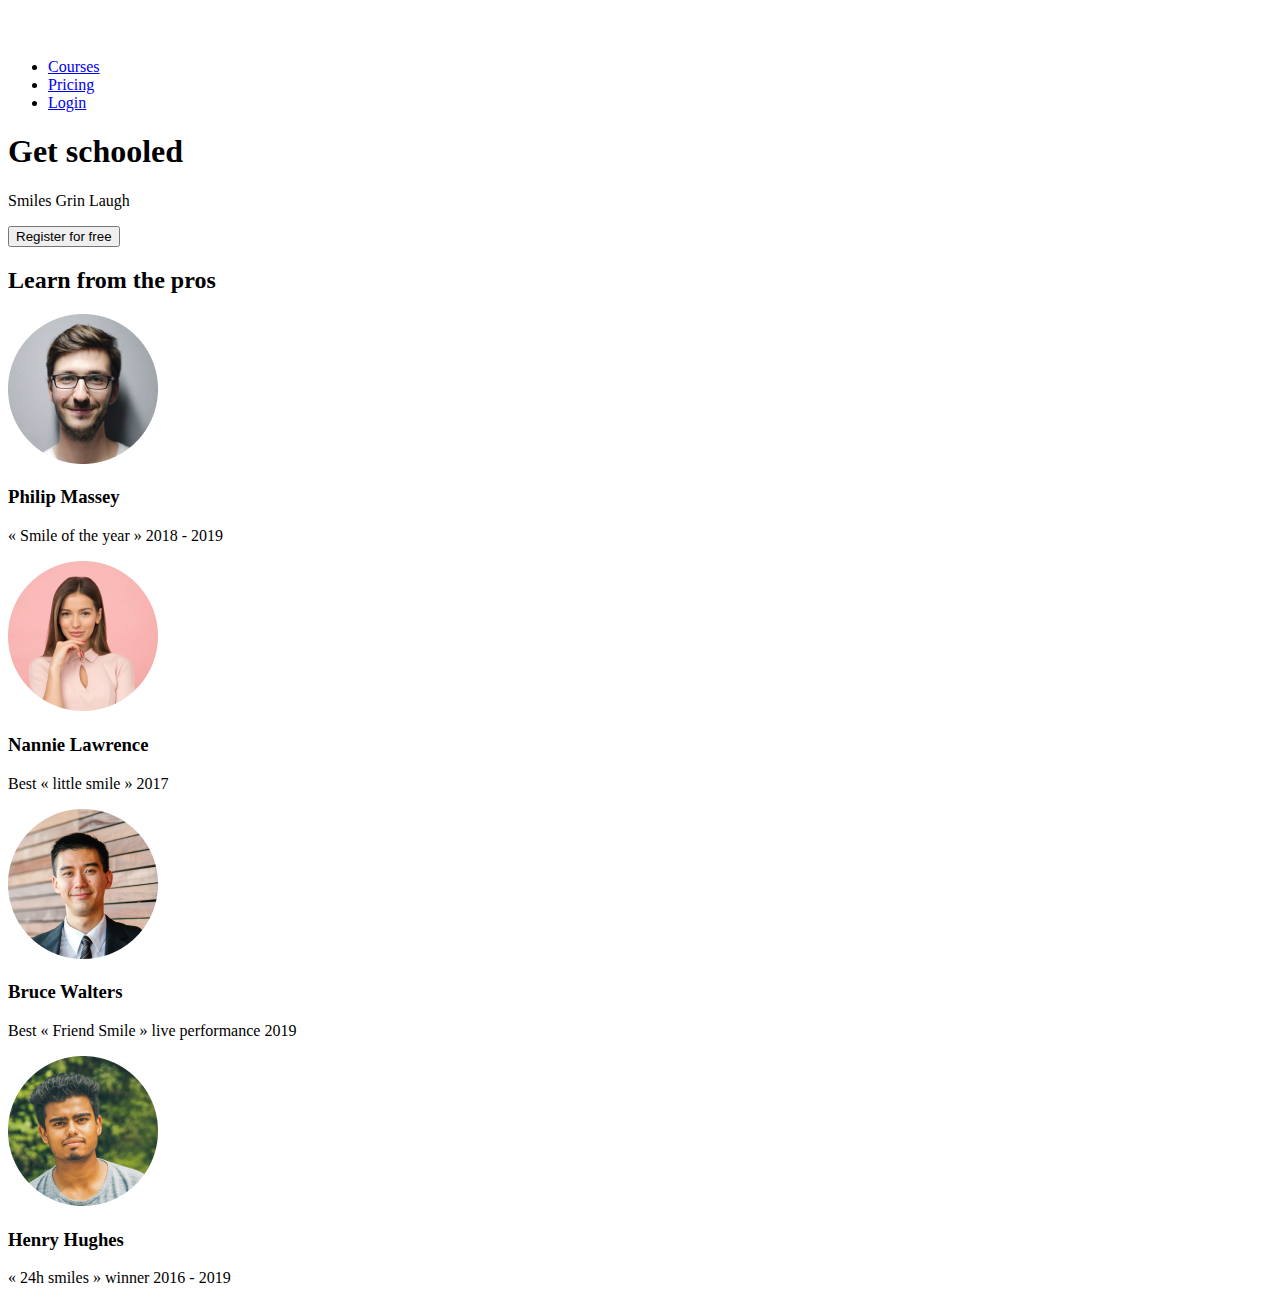
==== html_advanced/index.html @ b12fd365 "Add 2 - banner" ====
<!DOCTYPE html>
<html lang="en">
  <head>
    <meta charset="UTF-8" />
    <meta name="viewport" content="width=device-width, initial-scale=1.0" />
    <title>School Page</title>
  </head>
  <body>
    <header>
      <div>
        <a href="#"><img src="./logo.png" alt="School Page's logo" /></a>
        <nav>
          <ul>
            <li><a href="#">Courses</a></li>
            <li><a href="#">Pricing</a></li>
            <li><a href="#">Login</a></li>
          </ul>
        </nav>
      </div>
    </header>
    <main>
      <section>
        <div>
          <h1>Get schooled</h1>
          <p>Smiles Grin Laugh</p>
          <button>Register for free</button>
        </div>
        <div>
          <h2>Learn from the pros</h2>
          <div>
            <div>
              <img src="./pro1.png" alt="" />
              <h3>Philip Massey</h3>
              <p>« Smile of the year » 2018 - 2019</p>
            </div>
            <div>
              <img src="./pro2.png" alt="" />
              <h3>Nannie Lawrence</h3>
              <p>Best « little smile » 2017</p>
            </div>
            <div>
              <img src="./pro3.png" alt="" />
              <h3>Bruce Walters</h3>
              <p>Best « Friend Smile » live performance 2019</p>
            </div>
            <div>
              <img src="./pro4.png" alt="" />
              <h3>Henry Hughes</h3>
              <p>« 24h smiles » winner 2016 - 2019</p>
            </div>
          </div>
        </div>
      </section>
    </main>
  </body>
</html>
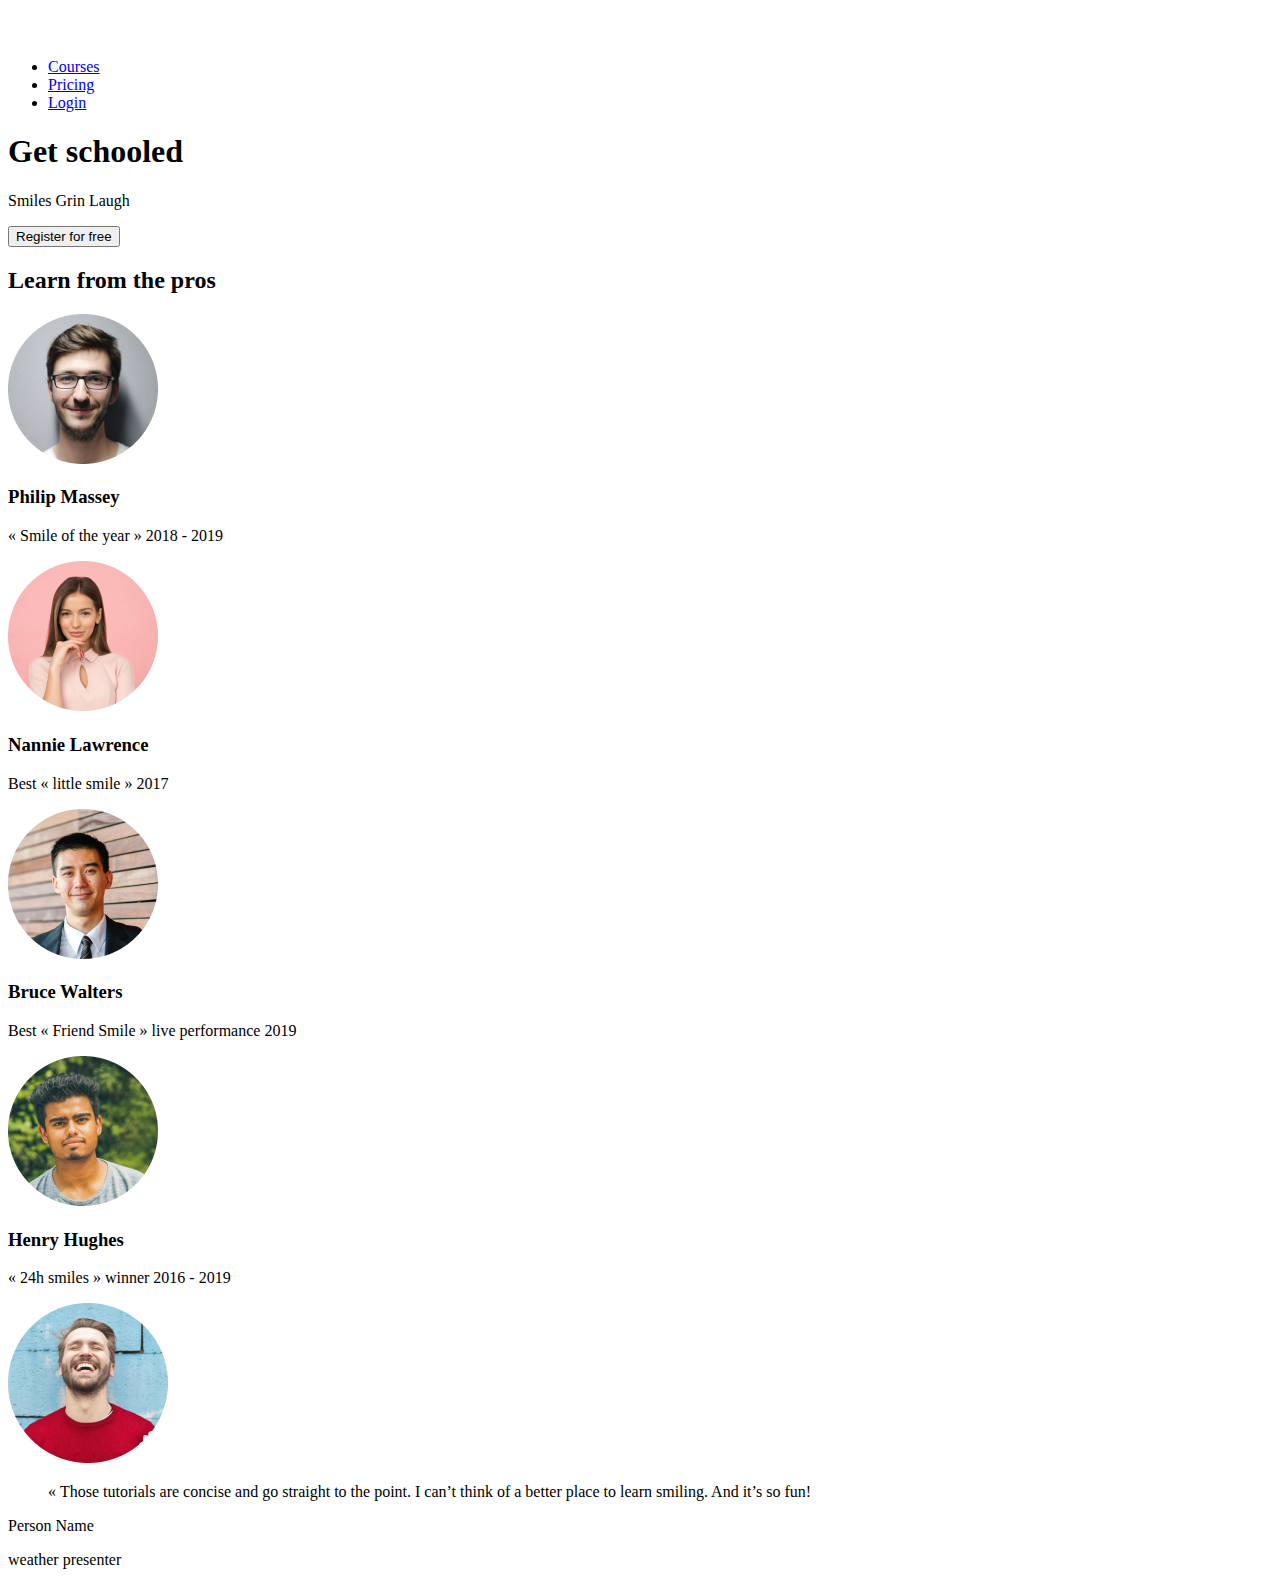
==== commit 545fd63c: "3 - quote" ====
--- a/html_advanced/index.html
+++ b/html_advanced/index.html
@@ -51,6 +51,21 @@
           </div>
         </div>
       </section>
+      <section>
+        <div>
+          <img src="./quote_avatar.png" alt="" />
+          <div>
+            <blockquote>
+              <p>
+                « Those tutorials are concise and go straight to the point. I
+                can’t think of a better place to learn smiling. And it’s so fun!
+              </p>
+            </blockquote>
+            <p>Person Name</p>
+            <p>weather presenter</p>
+          </div>
+        </div>
+      </section>
     </main>
   </body>
 </html>
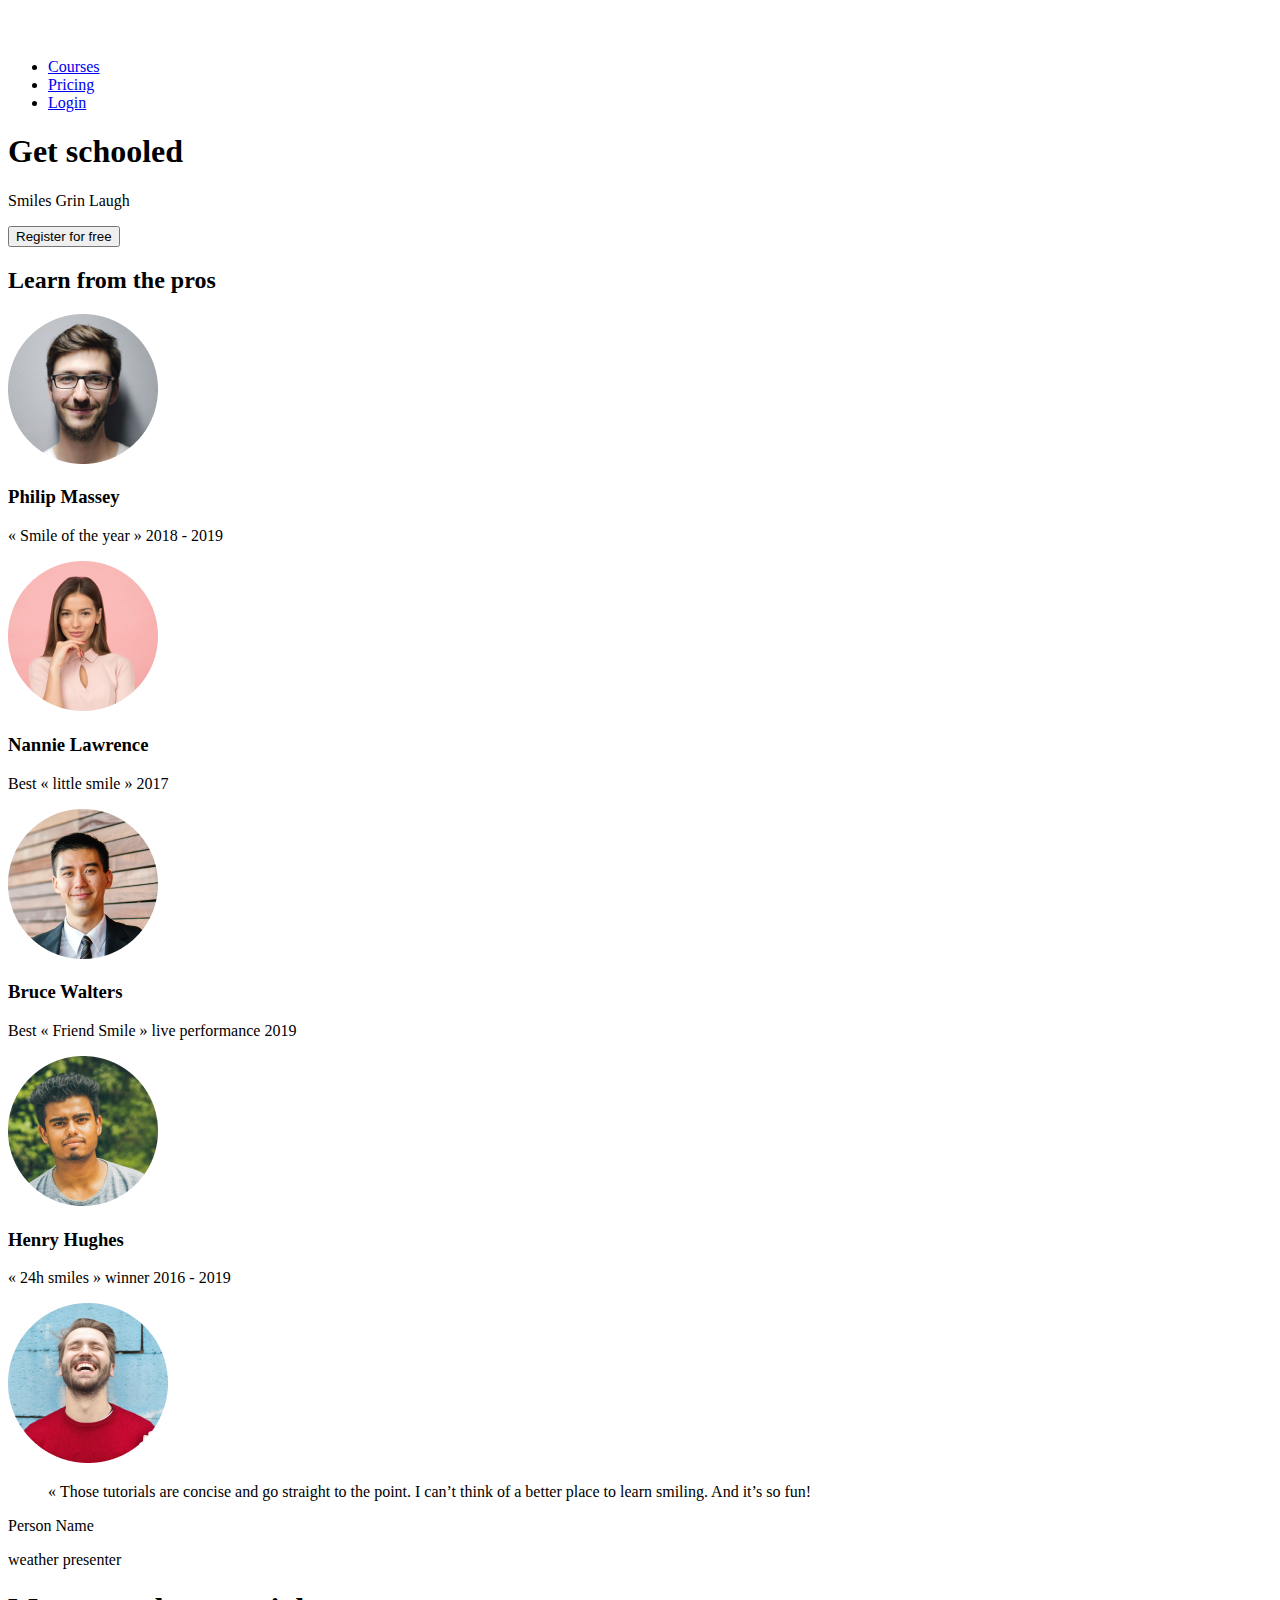
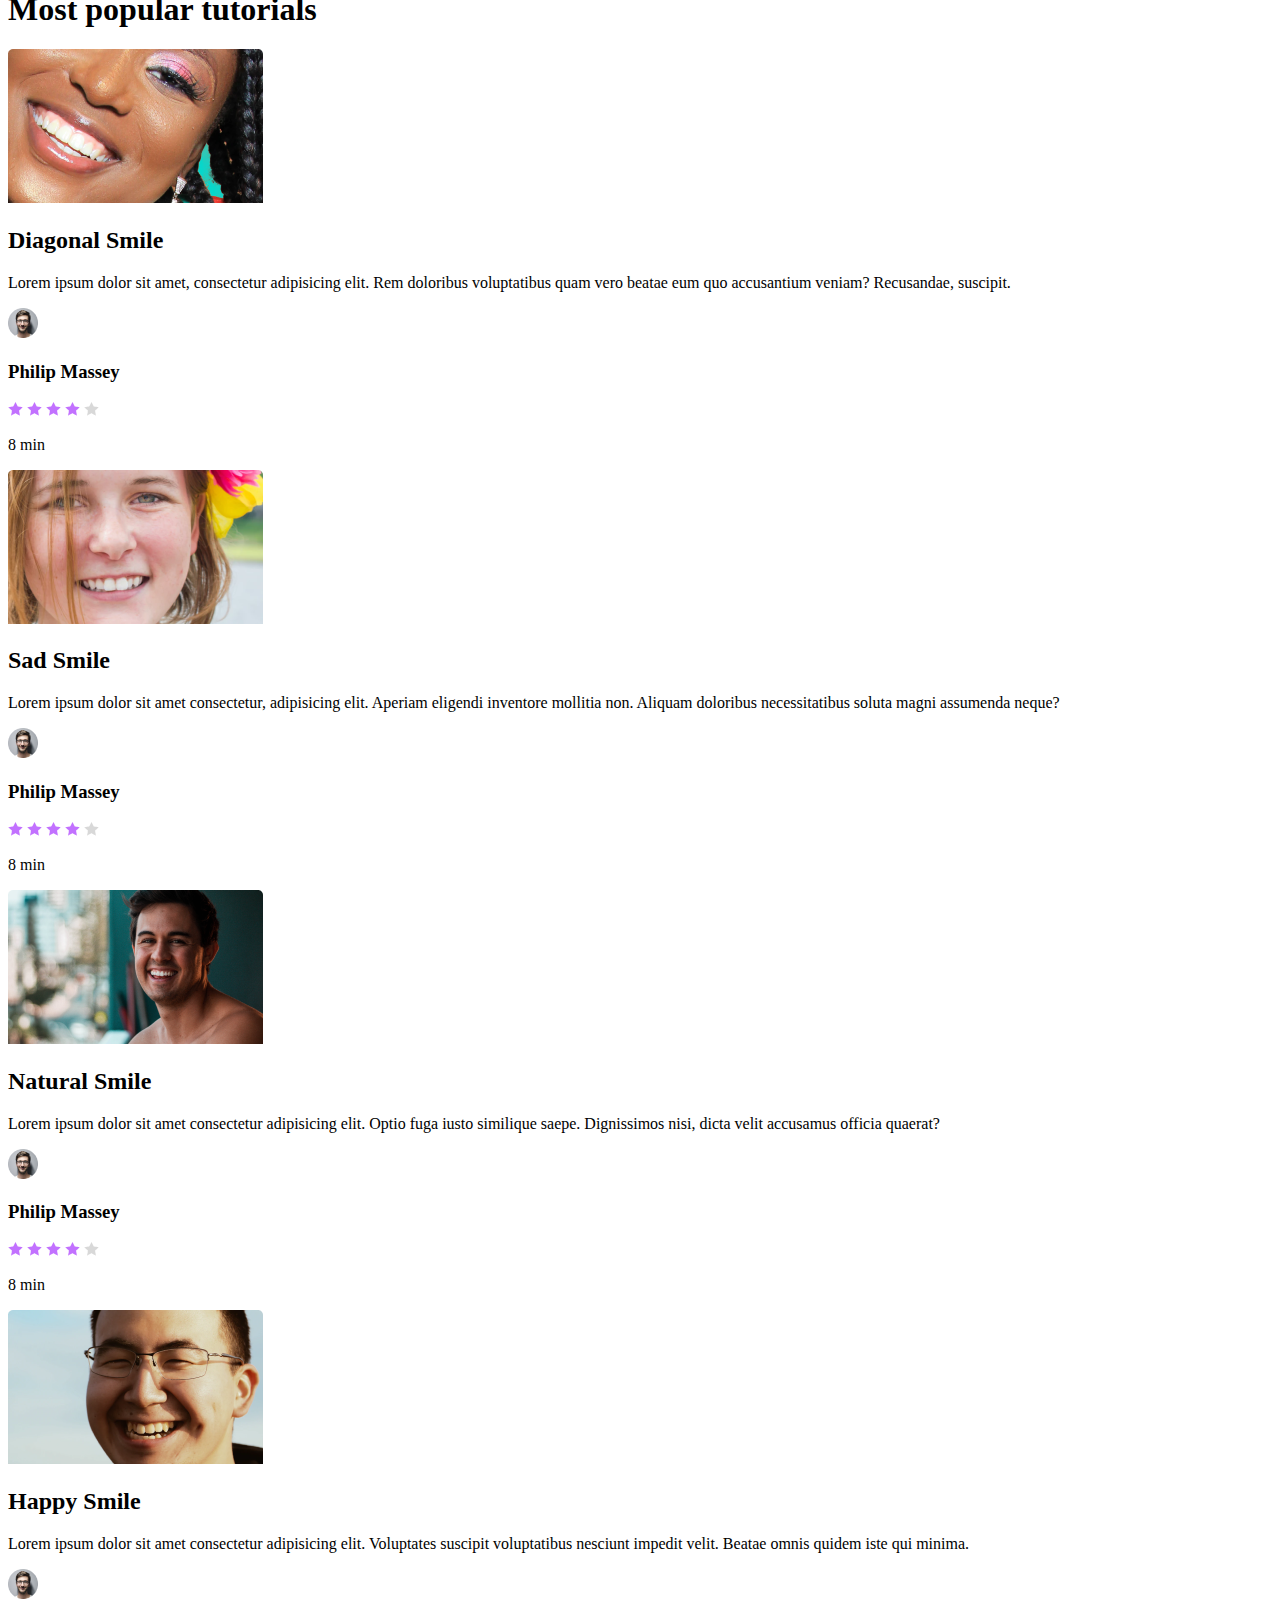
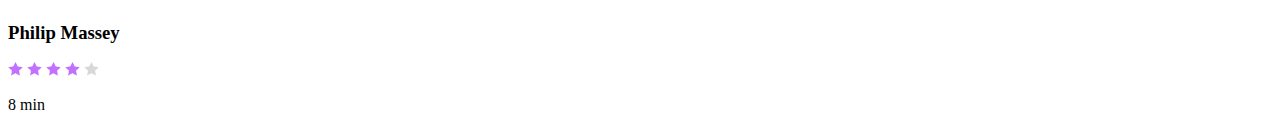
==== commit 09bfb1a9: "4 - Videos" ====
--- a/html_advanced/index.html
+++ b/html_advanced/index.html
@@ -66,6 +66,103 @@
           </div>
         </div>
       </section>
+      <section>
+        <h1>Most popular tutorials</h1>
+        <div>
+          <div>
+            <img src="./video1.png" alt="Diagonal Smile video" />
+            <h2>Diagonal Smile</h2>
+            <p>
+              Lorem ipsum dolor sit amet, consectetur adipisicing elit. Rem
+              doloribus voluptatibus quam vero beatae eum quo accusantium
+              veniam? Recusandae, suscipit.
+            </p>
+            <div>
+              <img src="./video1_author.png" alt="" />
+              <h3>Philip Massey</h3>
+            </div>
+            <div>
+              <div>
+                <img src="./star_full.png" alt="" />
+                <img src="./star_full.png" alt="" />
+                <img src="./star_full.png" alt="" />
+                <img src="./star_full.png" alt="" />
+                <img src="./star_empty.png" alt="" />
+              </div>
+              <p>8 min</p>
+            </div>
+          </div>
+          <div>
+            <img src="./video2.png" alt="" />
+            <h2>Sad Smile</h2>
+            <p>
+              Lorem ipsum dolor sit amet consectetur, adipisicing elit. Aperiam
+              eligendi inventore mollitia non. Aliquam doloribus necessitatibus
+              soluta magni assumenda neque?
+            </p>
+            <div>
+              <img src="./video1_author.png" alt="" />
+              <h3>Philip Massey</h3>
+            </div>
+            <div>
+              <div>
+                <img src="./star_full.png" alt="" />
+                <img src="./star_full.png" alt="" />
+                <img src="./star_full.png" alt="" />
+                <img src="./star_full.png" alt="" />
+                <img src="./star_empty.png" alt="" />
+              </div>
+              <p>8 min</p>
+            </div>
+          </div>
+          <div>
+            <img src="./video3.png" alt="" />
+            <h2>Natural Smile</h2>
+            <p>
+              Lorem ipsum dolor sit amet consectetur adipisicing elit. Optio
+              fuga iusto similique saepe. Dignissimos nisi, dicta velit
+              accusamus officia quaerat?
+            </p>
+            <div>
+              <img src="./video1_author.png" alt="" />
+              <h3>Philip Massey</h3>
+            </div>
+            <div>
+              <div>
+                <img src="./star_full.png" alt="" />
+                <img src="./star_full.png" alt="" />
+                <img src="./star_full.png" alt="" />
+                <img src="./star_full.png" alt="" />
+                <img src="./star_empty.png" alt="" />
+              </div>
+              <p>8 min</p>
+            </div>
+          </div>
+          <div>
+            <img src="./video4.png" alt="" />
+            <h2>Happy Smile</h2>
+            <p>
+              Lorem ipsum dolor sit amet consectetur adipisicing elit.
+              Voluptates suscipit voluptatibus nesciunt impedit velit. Beatae
+              omnis quidem iste qui minima.
+            </p>
+            <div>
+              <img src="./video1_author.png" alt="" />
+              <h3>Philip Massey</h3>
+            </div>
+            <div>
+              <div>
+                <img src="./star_full.png" alt="" />
+                <img src="./star_full.png" alt="" />
+                <img src="./star_full.png" alt="" />
+                <img src="./star_full.png" alt="" />
+                <img src="./star_empty.png" alt="" />
+              </div>
+              <p>8 min</p>
+            </div>
+          </div>
+        </div>
+      </section>
     </main>
   </body>
 </html>
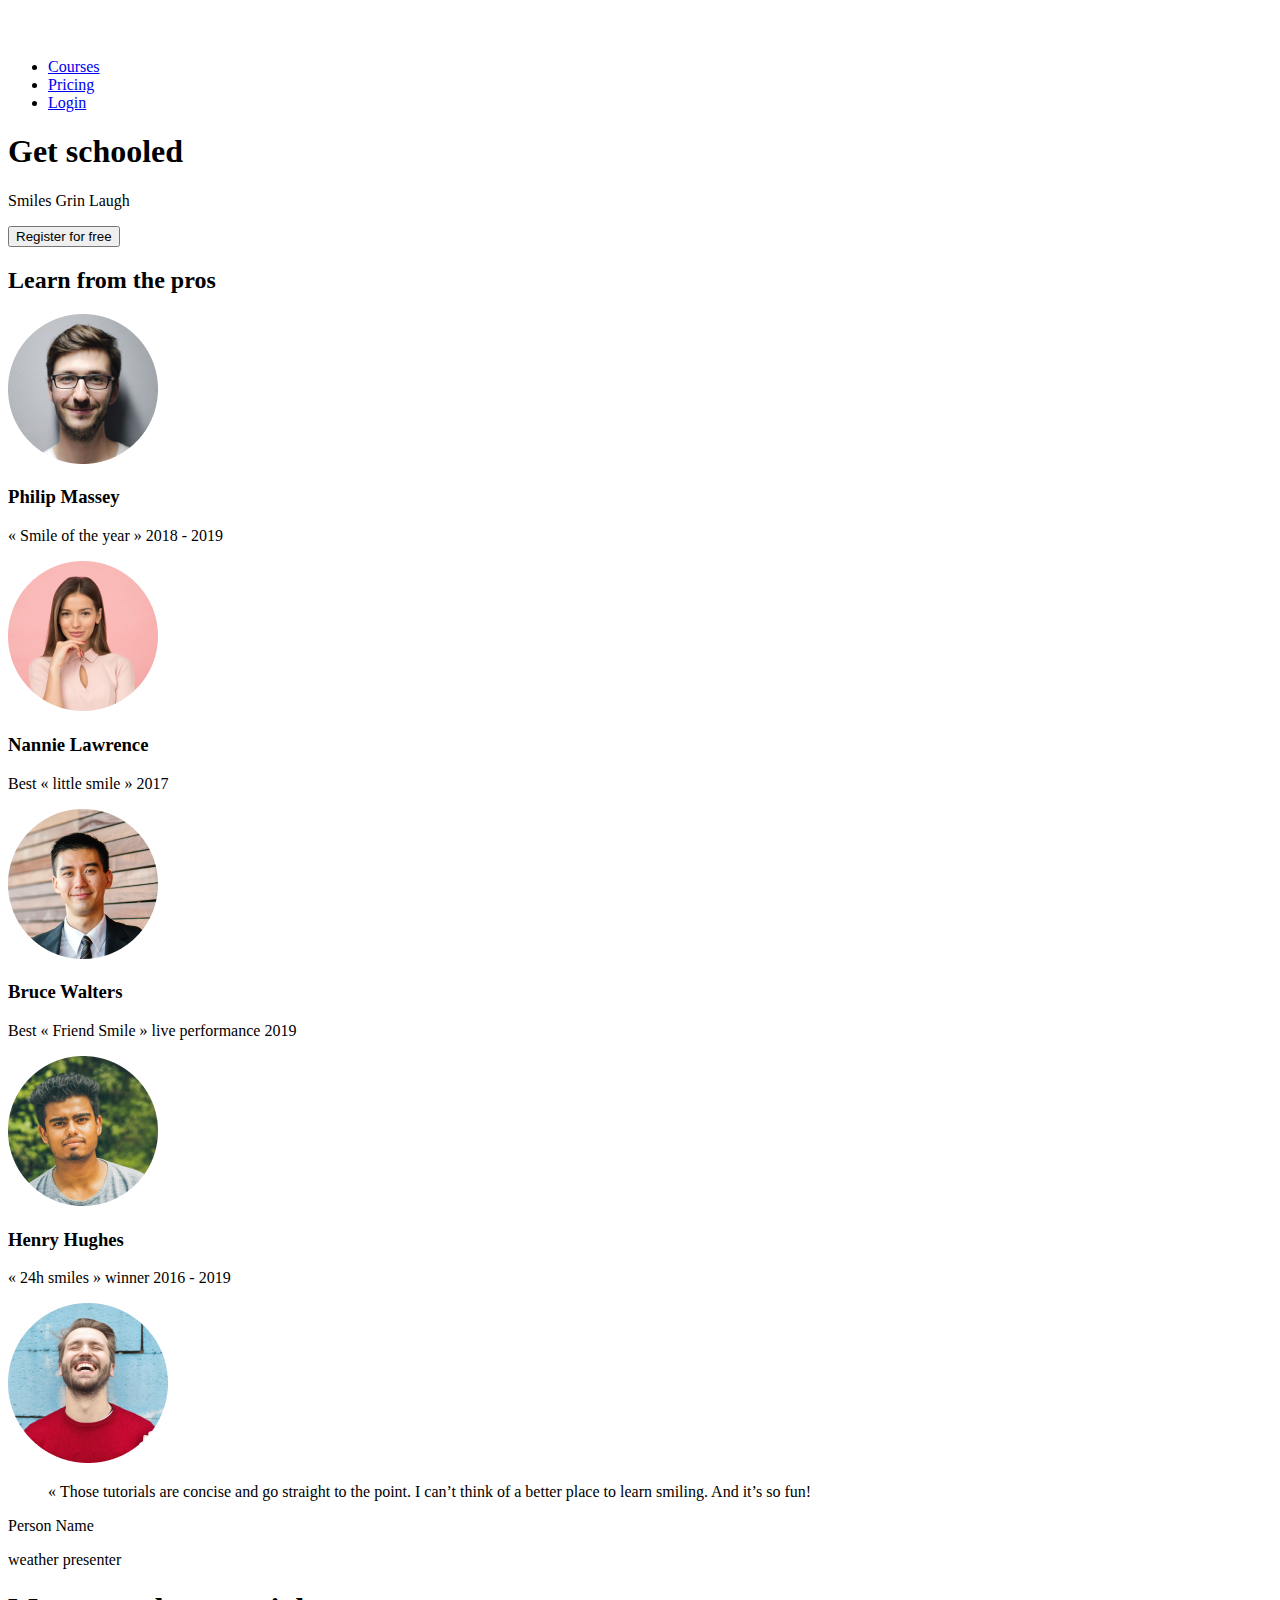
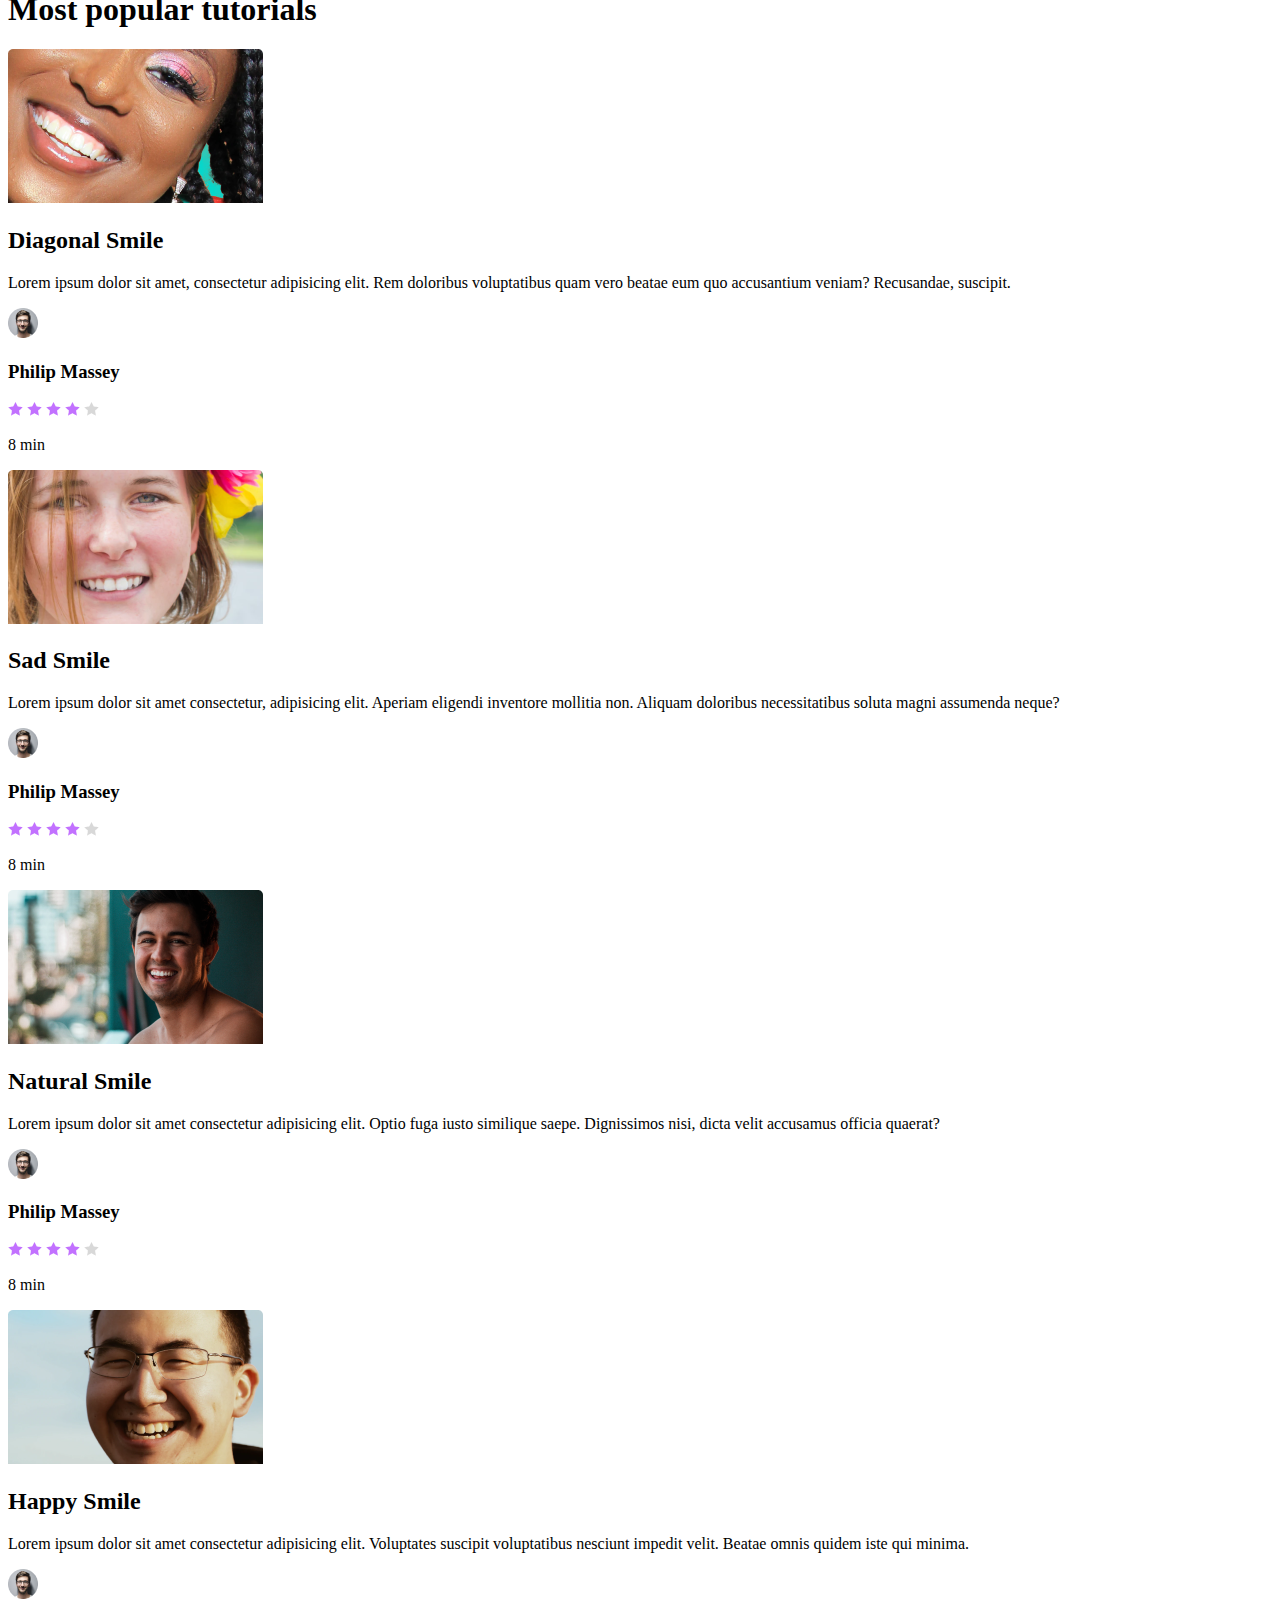
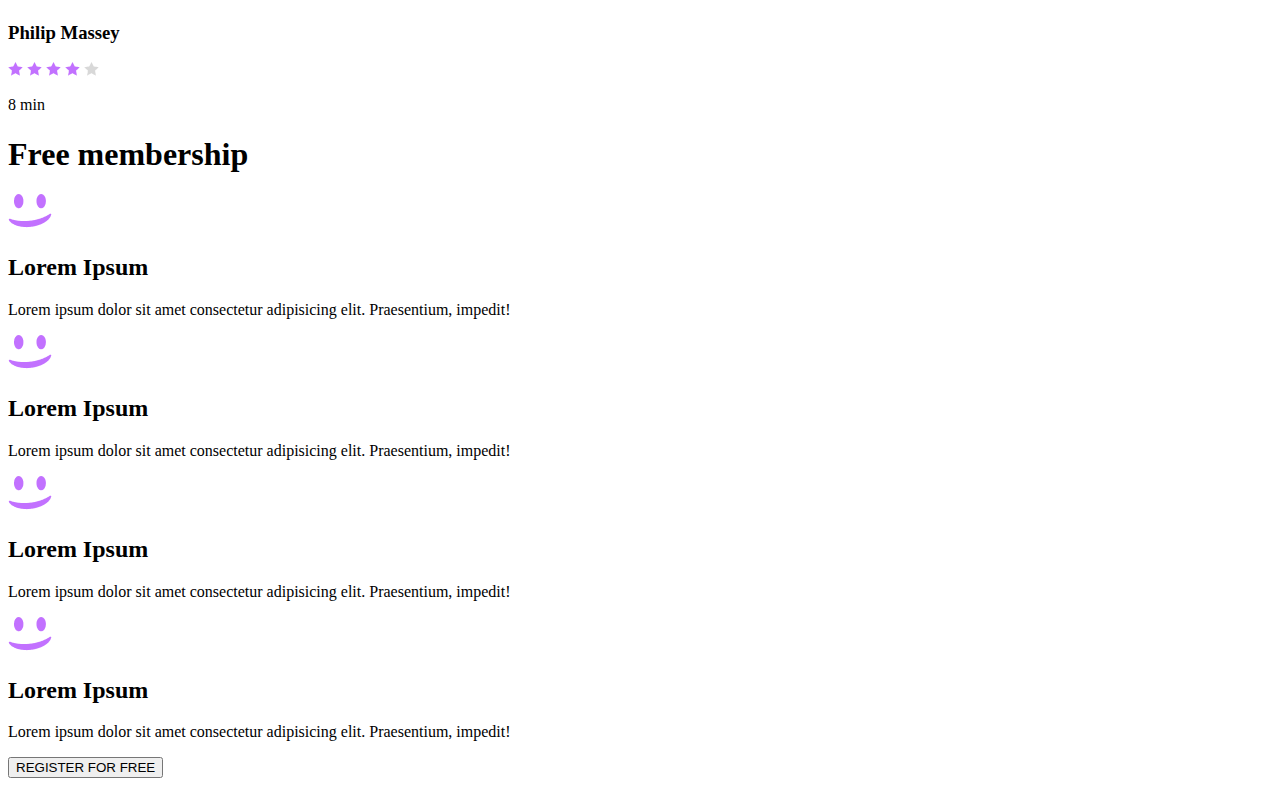
==== commit 8d9f9780: "5 - Membership" ====
--- a/html_advanced/index.html
+++ b/html_advanced/index.html
@@ -163,6 +163,44 @@
           </div>
         </div>
       </section>
+      <section>
+        <h1>Free membership</h1>
+        <div>
+          <div>
+            <img src="./membership_smile.png" alt="" />
+            <h2>Lorem Ipsum</h2>
+            <p>
+              Lorem ipsum dolor sit amet consectetur adipisicing elit.
+              Praesentium, impedit!
+            </p>
+          </div>
+          <div>
+            <img src="./membership_smile.png" alt="" />
+            <h2>Lorem Ipsum</h2>
+            <p>
+              Lorem ipsum dolor sit amet consectetur adipisicing elit.
+              Praesentium, impedit!
+            </p>
+          </div>
+          <div>
+            <img src="./membership_smile.png" alt="" />
+            <h2>Lorem Ipsum</h2>
+            <p>
+              Lorem ipsum dolor sit amet consectetur adipisicing elit.
+              Praesentium, impedit!
+            </p>
+          </div>
+          <div>
+            <img src="./membership_smile.png" alt="" />
+            <h2>Lorem Ipsum</h2>
+            <p>
+              Lorem ipsum dolor sit amet consectetur adipisicing elit.
+              Praesentium, impedit!
+            </p>
+          </div>
+        </div>
+        <button>REGISTER FOR FREE</button>
+      </section>
     </main>
   </body>
 </html>
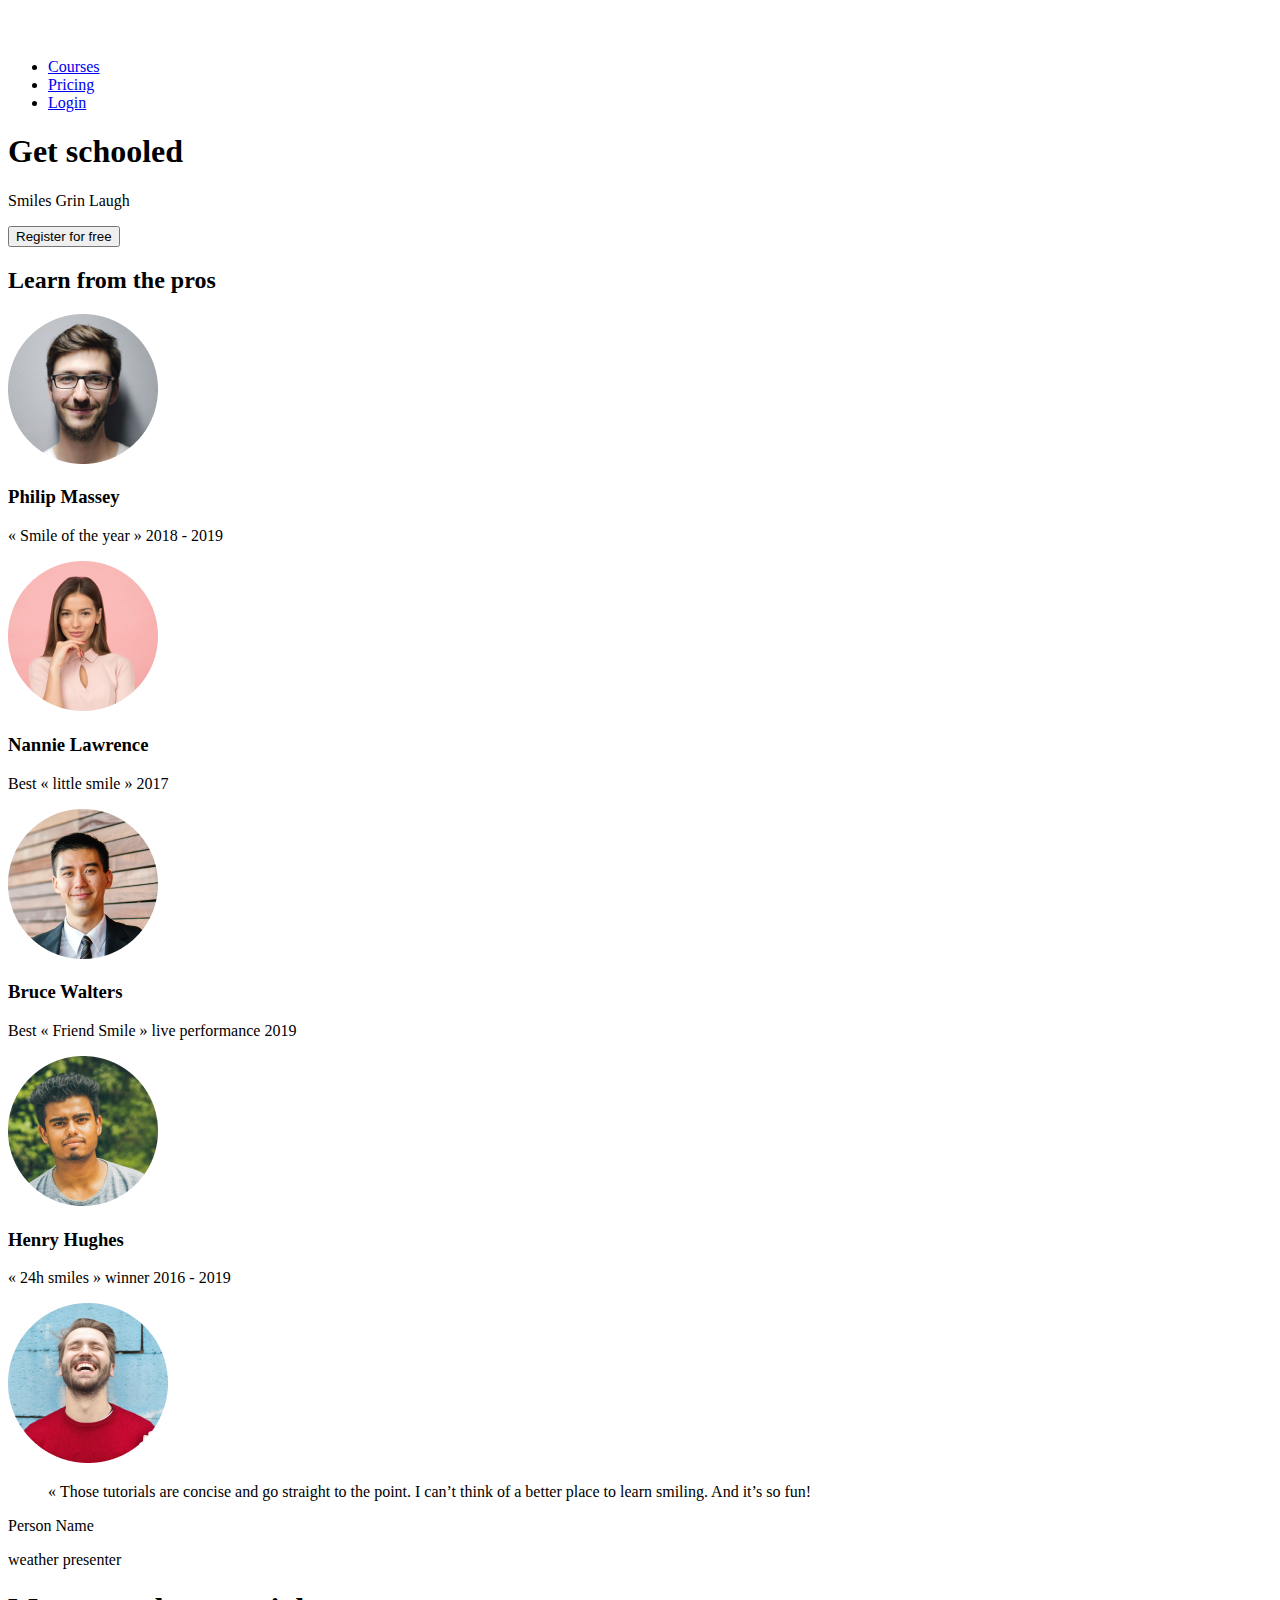
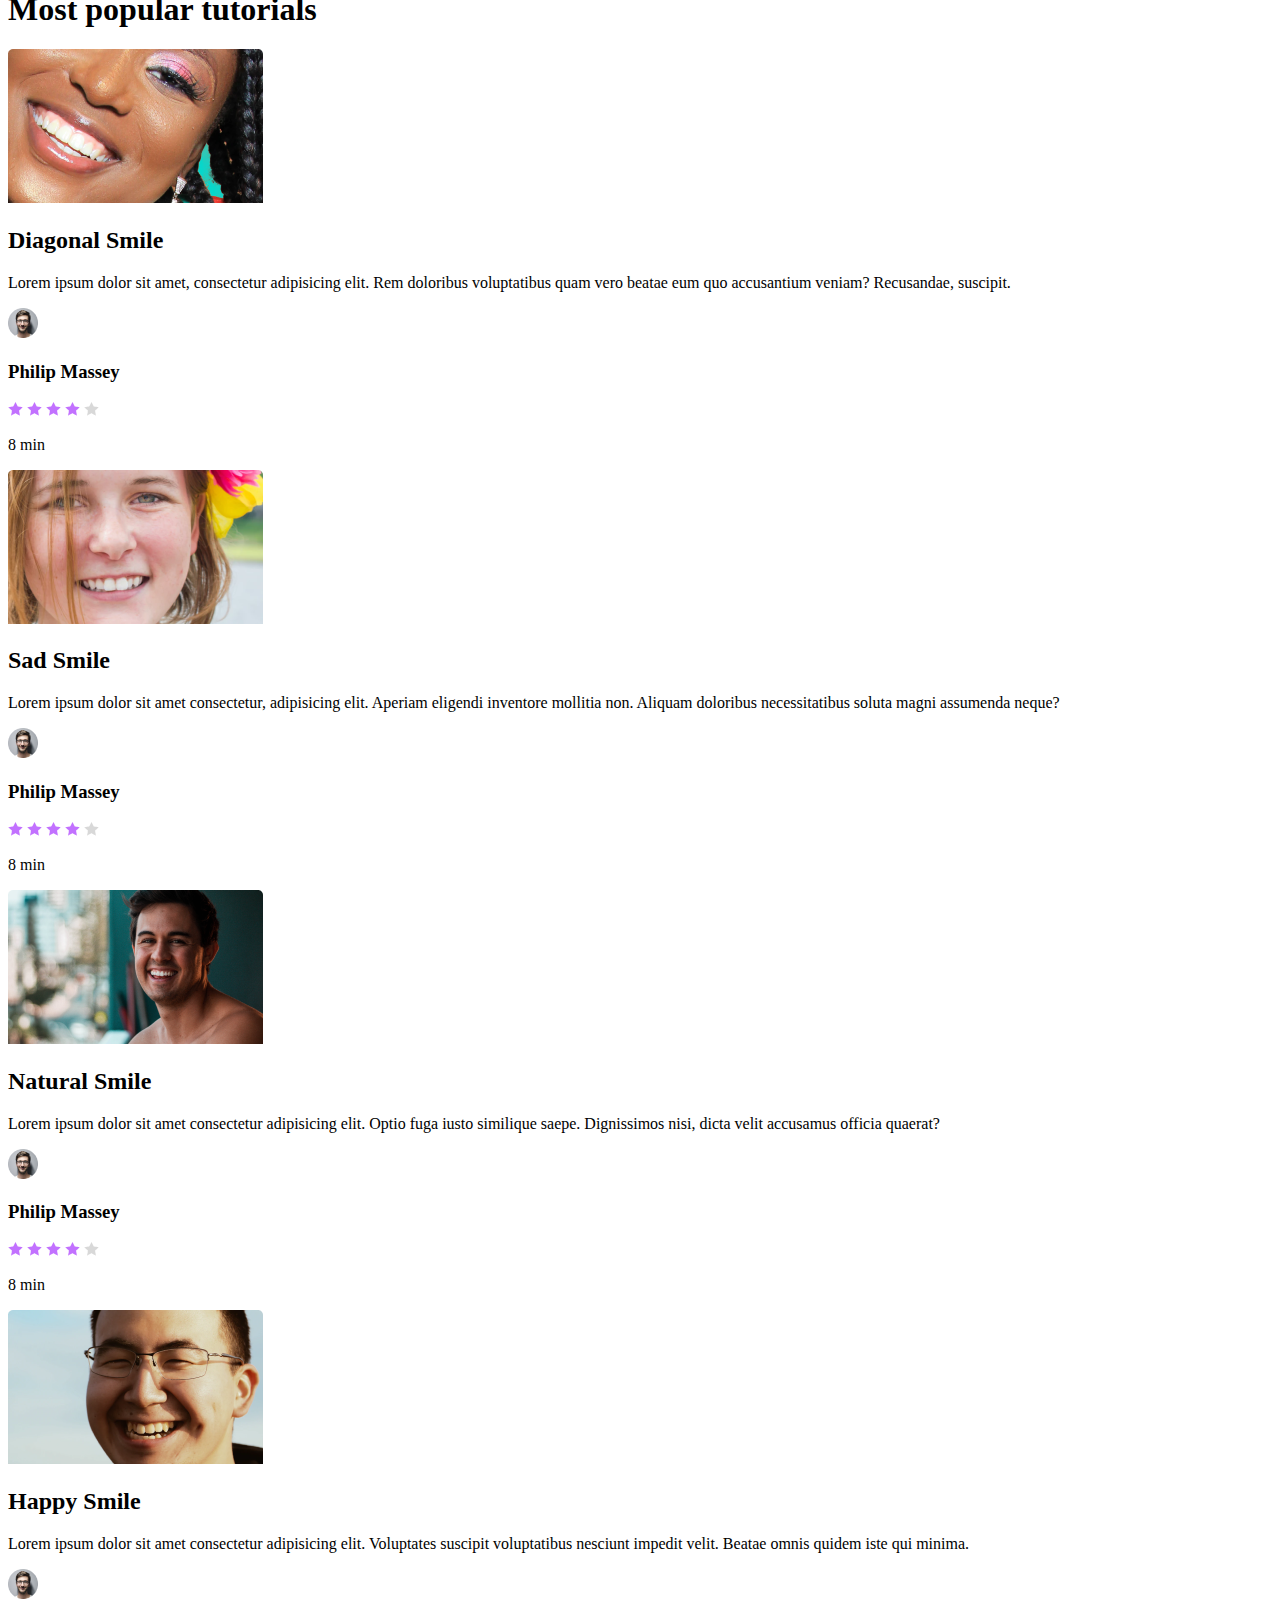
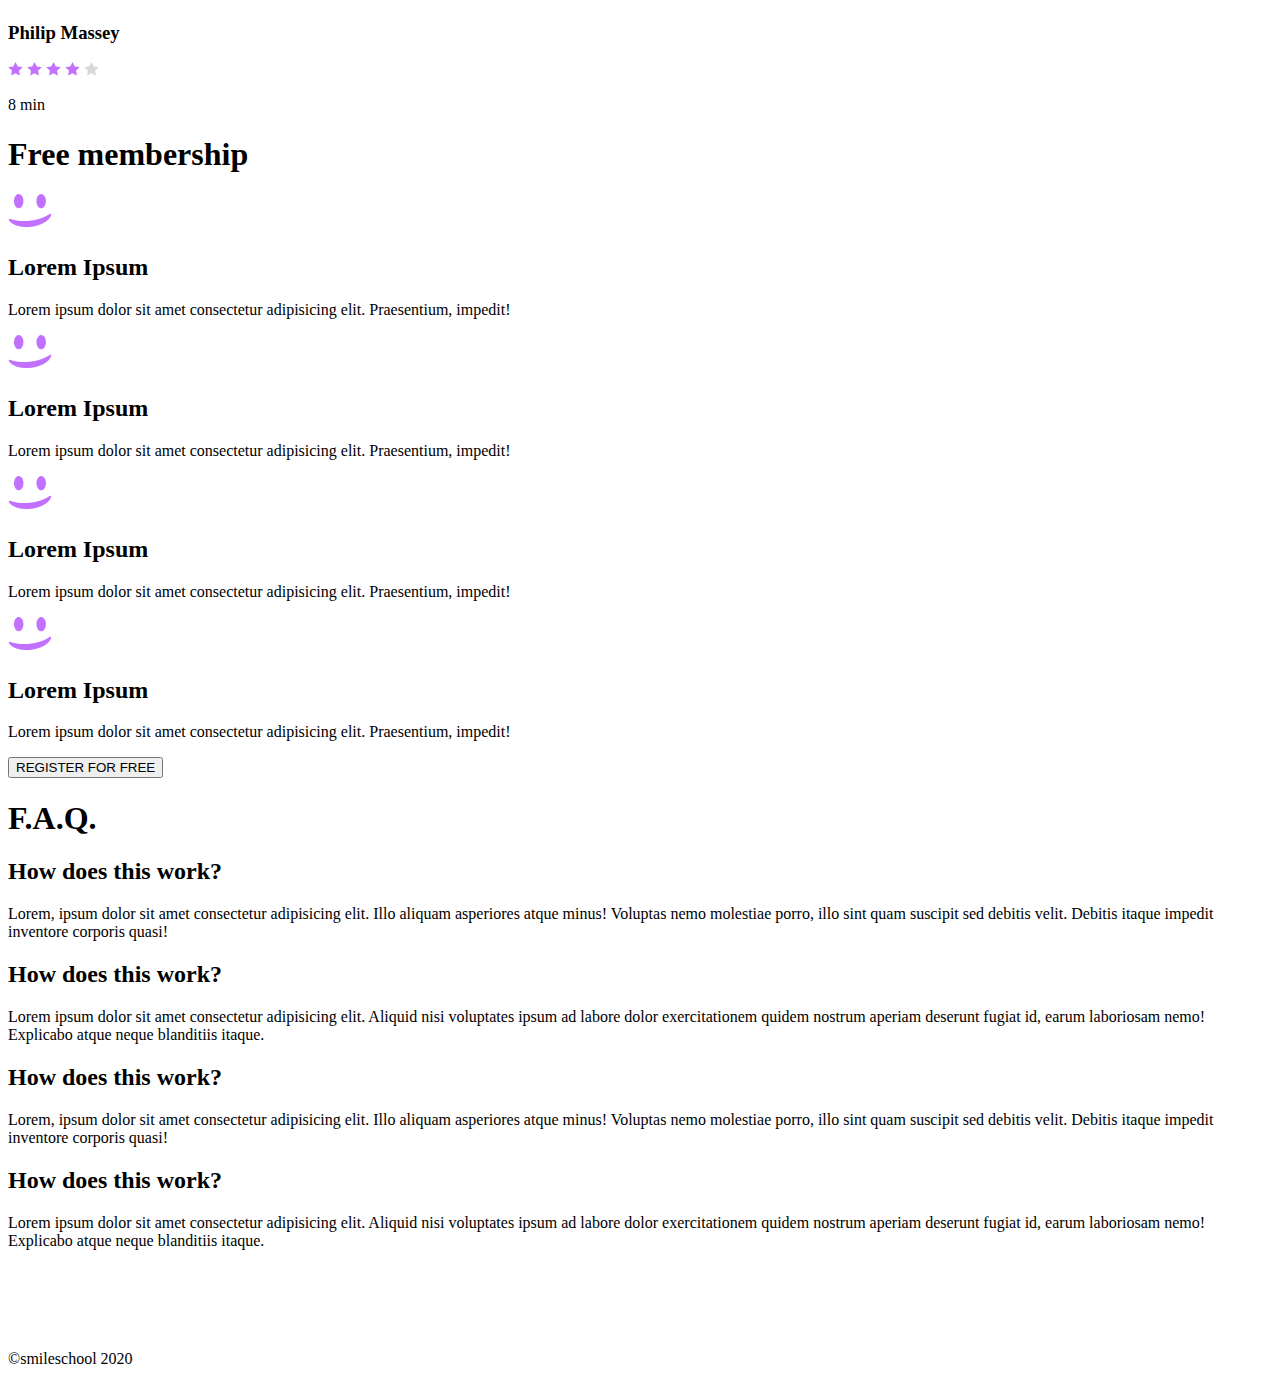
==== commit 40141e71: "7 - Footer" ====
--- a/html_advanced/index.html
+++ b/html_advanced/index.html
@@ -201,6 +201,64 @@
         </div>
         <button>REGISTER FOR FREE</button>
       </section>
+      <section>
+        <h1>F.A.Q.</h1>
+        <div class="faq-blocks-container">
+          <div class="row">
+            <div class="col item">
+              <h2>How does this work?</h2>
+              <p>
+                Lorem, ipsum dolor sit amet consectetur adipisicing elit. Illo
+                aliquam asperiores atque minus! Voluptas nemo molestiae porro,
+                illo sint quam suscipit sed debitis velit. Debitis itaque
+                impedit inventore corporis quasi!
+              </p>
+            </div>
+            <div class="col item">
+              <h2>How does this work?</h2>
+              <p>
+                Lorem ipsum dolor sit amet consectetur adipisicing elit. Aliquid
+                nisi voluptates ipsum ad labore dolor exercitationem quidem
+                nostrum aperiam deserunt fugiat id, earum laboriosam nemo!
+                Explicabo atque neque blanditiis itaque.
+              </p>
+            </div>
+          </div>
+          <div class="row">
+            <div class="col item">
+              <h2>How does this work?</h2>
+              <p>
+                Lorem, ipsum dolor sit amet consectetur adipisicing elit. Illo
+                aliquam asperiores atque minus! Voluptas nemo molestiae porro,
+                illo sint quam suscipit sed debitis velit. Debitis itaque
+                impedit inventore corporis quasi!
+              </p>
+            </div>
+            <div class="col item">
+              <h2>How does this work?</h2>
+              <p>
+                Lorem ipsum dolor sit amet consectetur adipisicing elit. Aliquid
+                nisi voluptates ipsum ad labore dolor exercitationem quidem
+                nostrum aperiam deserunt fugiat id, earum laboriosam nemo!
+                Explicabo atque neque blanditiis itaque.
+              </p>
+            </div>
+          </div>
+        </div>
+      </section>
     </main>
+    <footer>
+      <div class="footer-container">
+        <div class="row">
+          <img src="./logo.png" alt="" />
+          <div>
+            <a href="#"><img src="./facebook.png" alt="" /></a>
+            <a href="#"><img src="./twitter.png" alt="" /></a>
+            <a href="#"><img src="./instagram.png" alt="" /></a>
+          </div>
+        </div>
+        <p>©smileschool 2020</p>
+      </div>
+    </footer>
   </body>
 </html>
